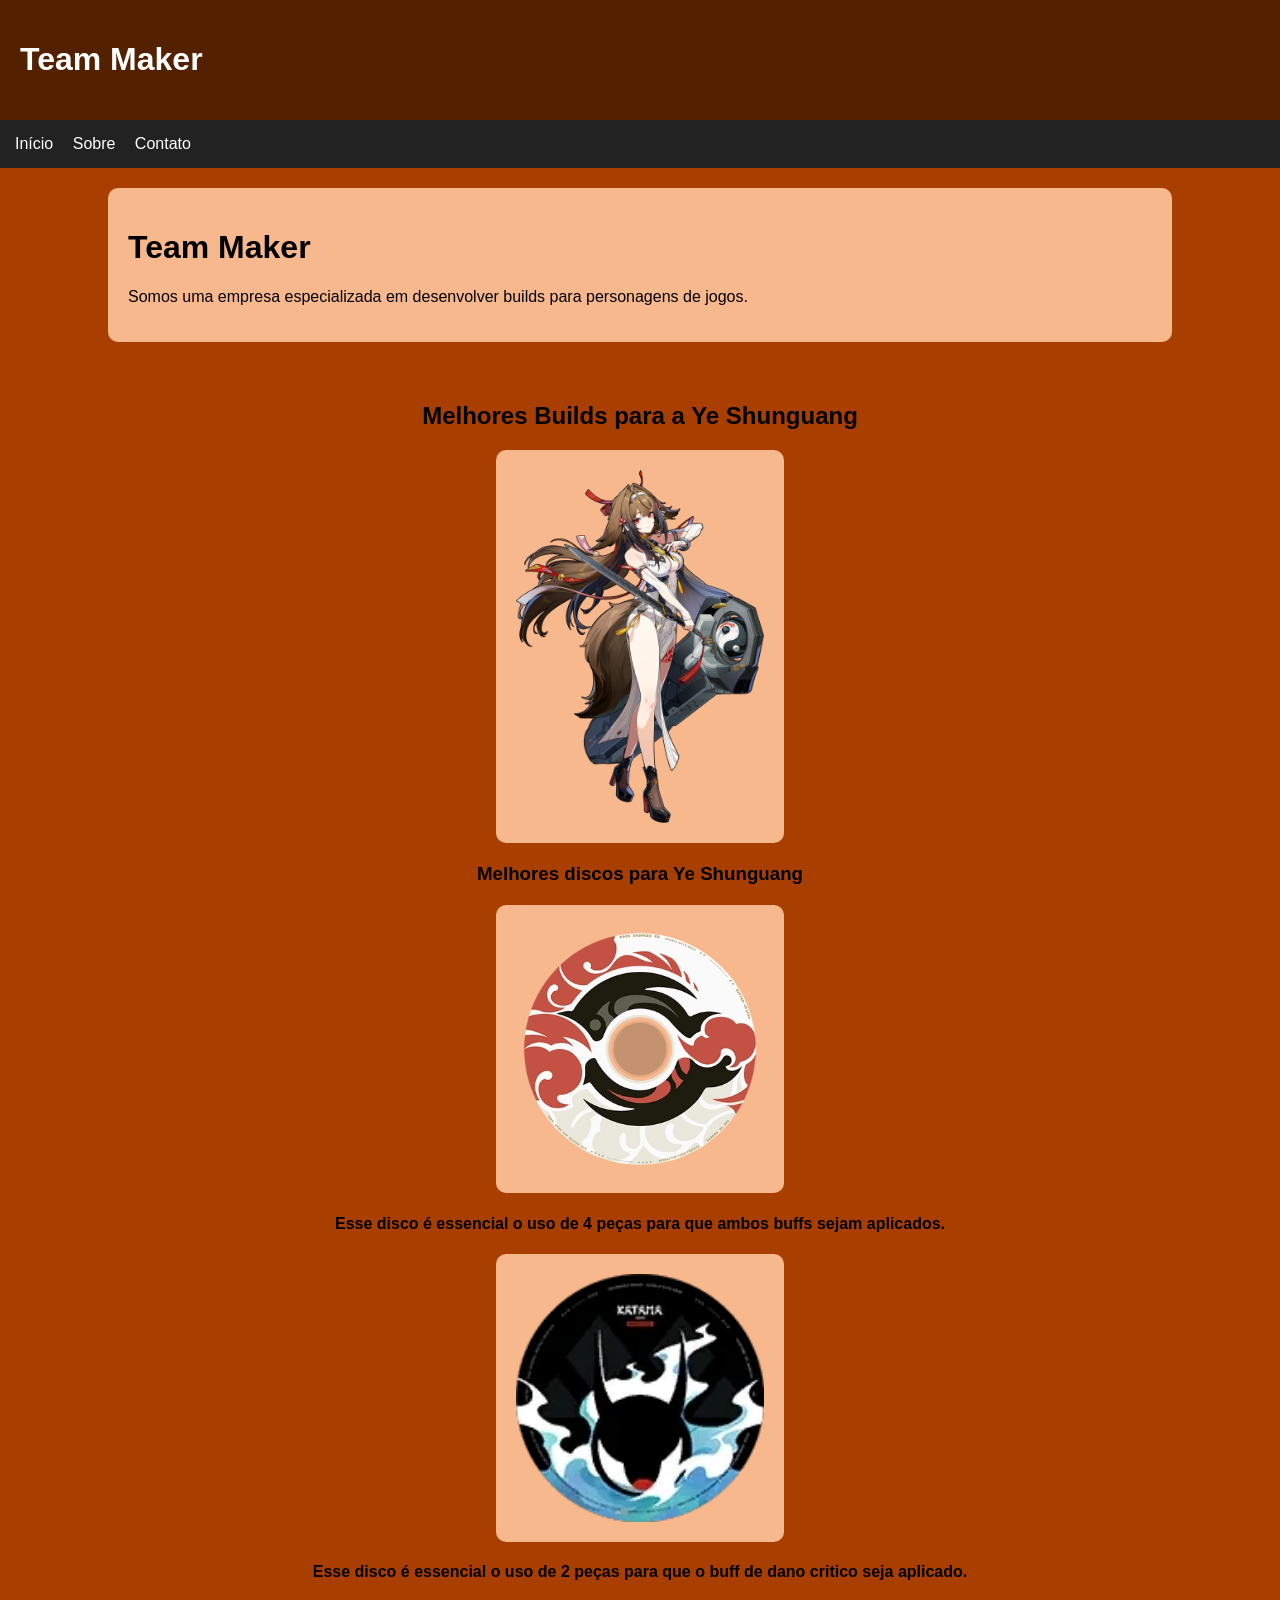
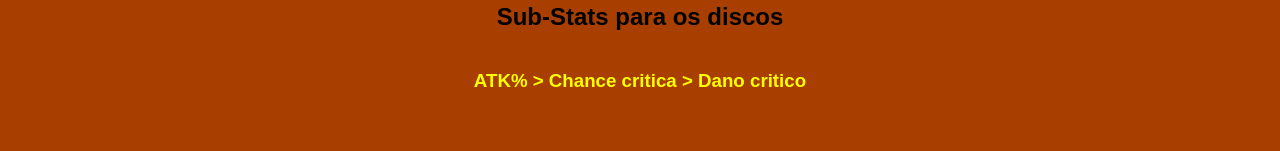
==== atv08/index.html @ d6449dd7 "Add files via upload" ====
<!DOCTYPE html>
<html lang="pt-BR">
<head>
<meta charset="UTF-8">
<title>Tech Solutions - Tech Solutions</title>
<link rel="stylesheet" href="css/style.css">

</head>
  <header>
        <h1>Team Maker</h1>
    </header>
    <nav>
        <a href="index.html">Início</a>
        <a href="sobre.html">Sobre</a>
        <a href="contato.html">Contato</a>
    </nav>

        <div class="container">

        <h1>Team Maker</h1>
        <p>
            Somos uma empresa especializada em desenvolver builds para personagens de jogos.
        </p>
        </div>
        <center class="textos">
            <p>
               <h2><strong>Melhores Builds para a Ye Shunguang</strong></h2>
            </p>
            <img class="borda" src="imagens/Agent_Ye_Shunguang_Portrait.webp" alt="Ye Shunguang">
            <p>
                <h3><strong>Melhores discos para Ye Shunguang</strong></h3>
            </p>
            <img class="borda" src="imagens/Drive_Disc_White_Water_Ballad_Icon.webp" alt="White Water">
            <h4>Esse disco é essencial o uso de <strong>4 peças</strong> para que ambos buffs sejam aplicados.</h4>
            <img class="borda" src="imagens/832730-item_icon.webp" alt="Outro disco">
            <h4>Esse disco é essencial o uso de <strong>2 peças</strong> para que o buff de <strong>dano critico</strong> seja aplicado.</h4>
            <h2><strong>Sub-Stats para os discos</strong></h2>
            <h3 class="amarelo">ATK% > Chance critica > Dano critico</h3>
        </center>
</body>
</html>
---- atv08/css/style.css ----
body {
    font-family: Arial, sans-serif;
    background-color: #a83e00;
    margin:0;
}
header {
    background-color: #532100;
    color:white;
    padding:20px;
}
nav {
    background-color: #222;
    padding: 15px;
}
nav a {
    color: white;
    margin-right:15px;
    text-decoration: none;
}
.container {
    background: rgb(248, 184, 141);
    width: 80%;
    margin: 20px auto;
    padding:20px;
    border-radius: 10px;
}
img {
    width: 200px;
    border-radius: 10px;
}
.textos {
    color:rgb(2, 2, 2);
    padding:20px;
}
.amarelo {
    color:yellow;
    padding:20px;
}
.borda {
    background: rgb(248, 184, 141);
    width: 20%;
    margin: 20px auto;
    padding:20px;
    border-radius: 10px;
    display: flex;
    align-items: left;
}
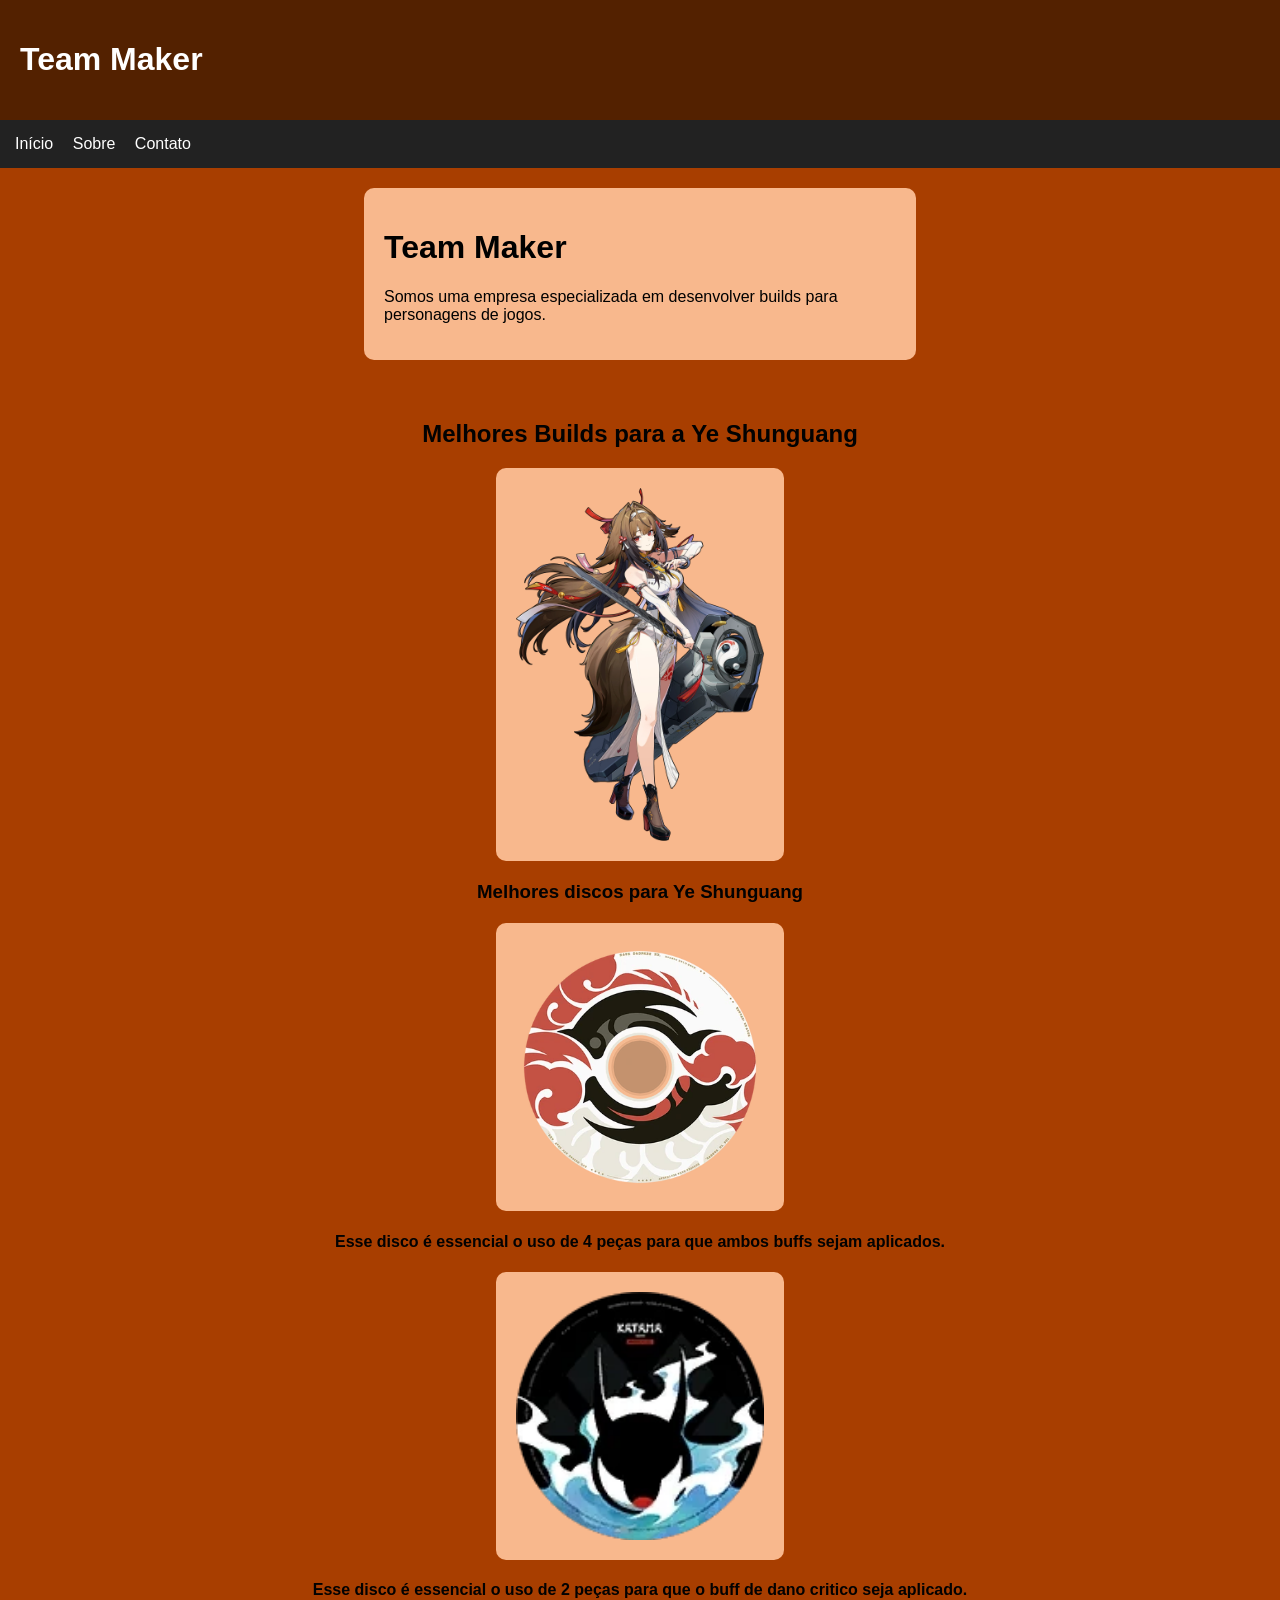
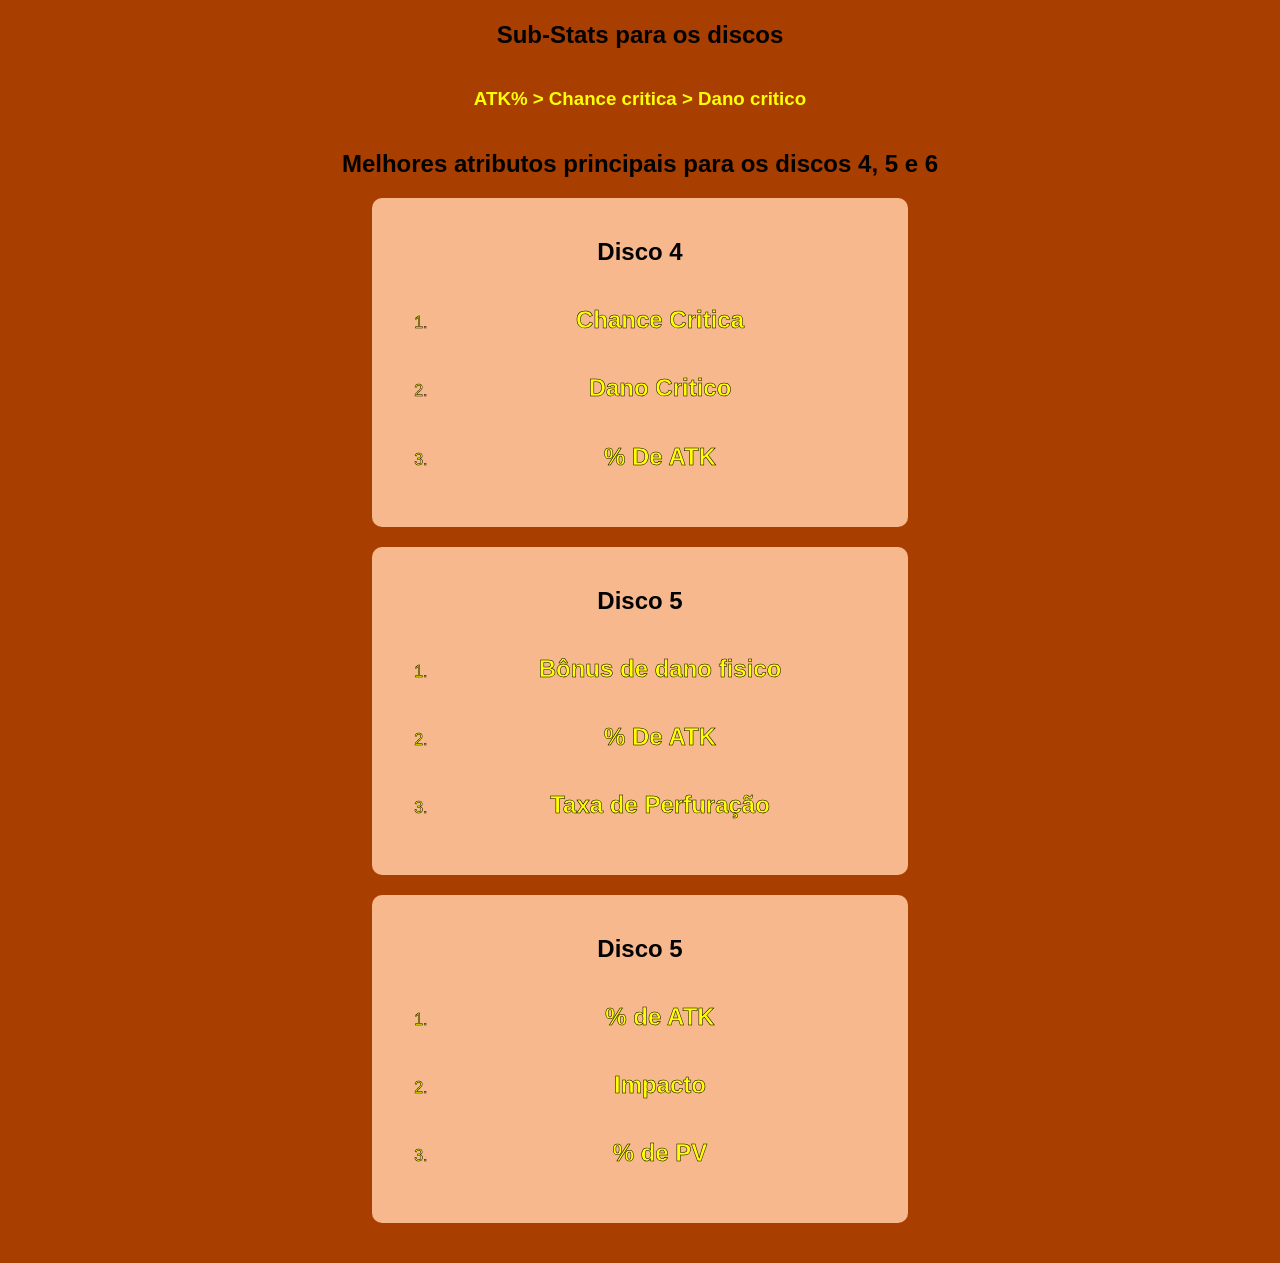
==== commit 4f8a4bc2: "Add files via upload" ====
--- a/atv08/index.html
+++ b/atv08/index.html
@@ -36,6 +36,33 @@
             <h4>Esse disco é essencial o uso de <strong>2 peças</strong> para que o buff de <strong>dano critico</strong> seja aplicado.</h4>
             <h2><strong>Sub-Stats para os discos</strong></h2>
             <h3 class="amarelo">ATK% > Chance critica > Dano critico</h3>
+            <p>
+                <h2><strong>Melhores atributos principais para os discos 4, 5 e 6</strong></h2>
+            </p>
+            <div class="container">
+                <h2>Disco 4</h2>
+                    <ol>
+                        <li class="amarelopreto"><h2>Chance Critica</h2></li>
+                        <li class="amarelopreto"><h2>Dano Critico</h2></li>
+                        <li class="amarelopreto"><h2>% De ATK</h2></li>
+                    </ol>
+            </div>
+            <div class="container">
+                <h2>Disco 5</h2>
+                    <ol>
+                        <li class="amarelopreto"><h2>Bônus de dano fisico</h2></li>
+                        <li class="amarelopreto"><h2>% De ATK</h2></li>
+                        <li class="amarelopreto"><h2>Taxa de Perfuração</h2></li>
+                    </ol>
+            </div>
+            <div class="container">
+                <h2>Disco 5</h2>
+                    <ol>
+                        <li class="amarelopreto"><h2>% de ATK</h2></li>
+                        <li class="amarelopreto"><h2>Impacto</h2></li>
+                        <li class="amarelopreto"><h2>% de PV</h2></li>
+                    </ol>
+            </div>
         </center>
 </body>
 </html>
--- a/atv08/css/style.css
+++ b/atv08/css/style.css
@@ -19,7 +19,7 @@
 }
 .container {
     background: rgb(248, 184, 141);
-    width: 80%;
+    width: 40%;
     margin: 20px auto;
     padding:20px;
     border-radius: 10px;
@@ -36,6 +36,12 @@
     color:yellow;
     padding:20px;
 }
+.amarelopreto {
+    color:yellow;
+    padding:0.2px;
+    -webkit-text-stroke-width: 0.5px;
+    -webkit-text-stroke-color: black;
+}
 .borda {
     background: rgb(248, 184, 141);
     width: 20%;
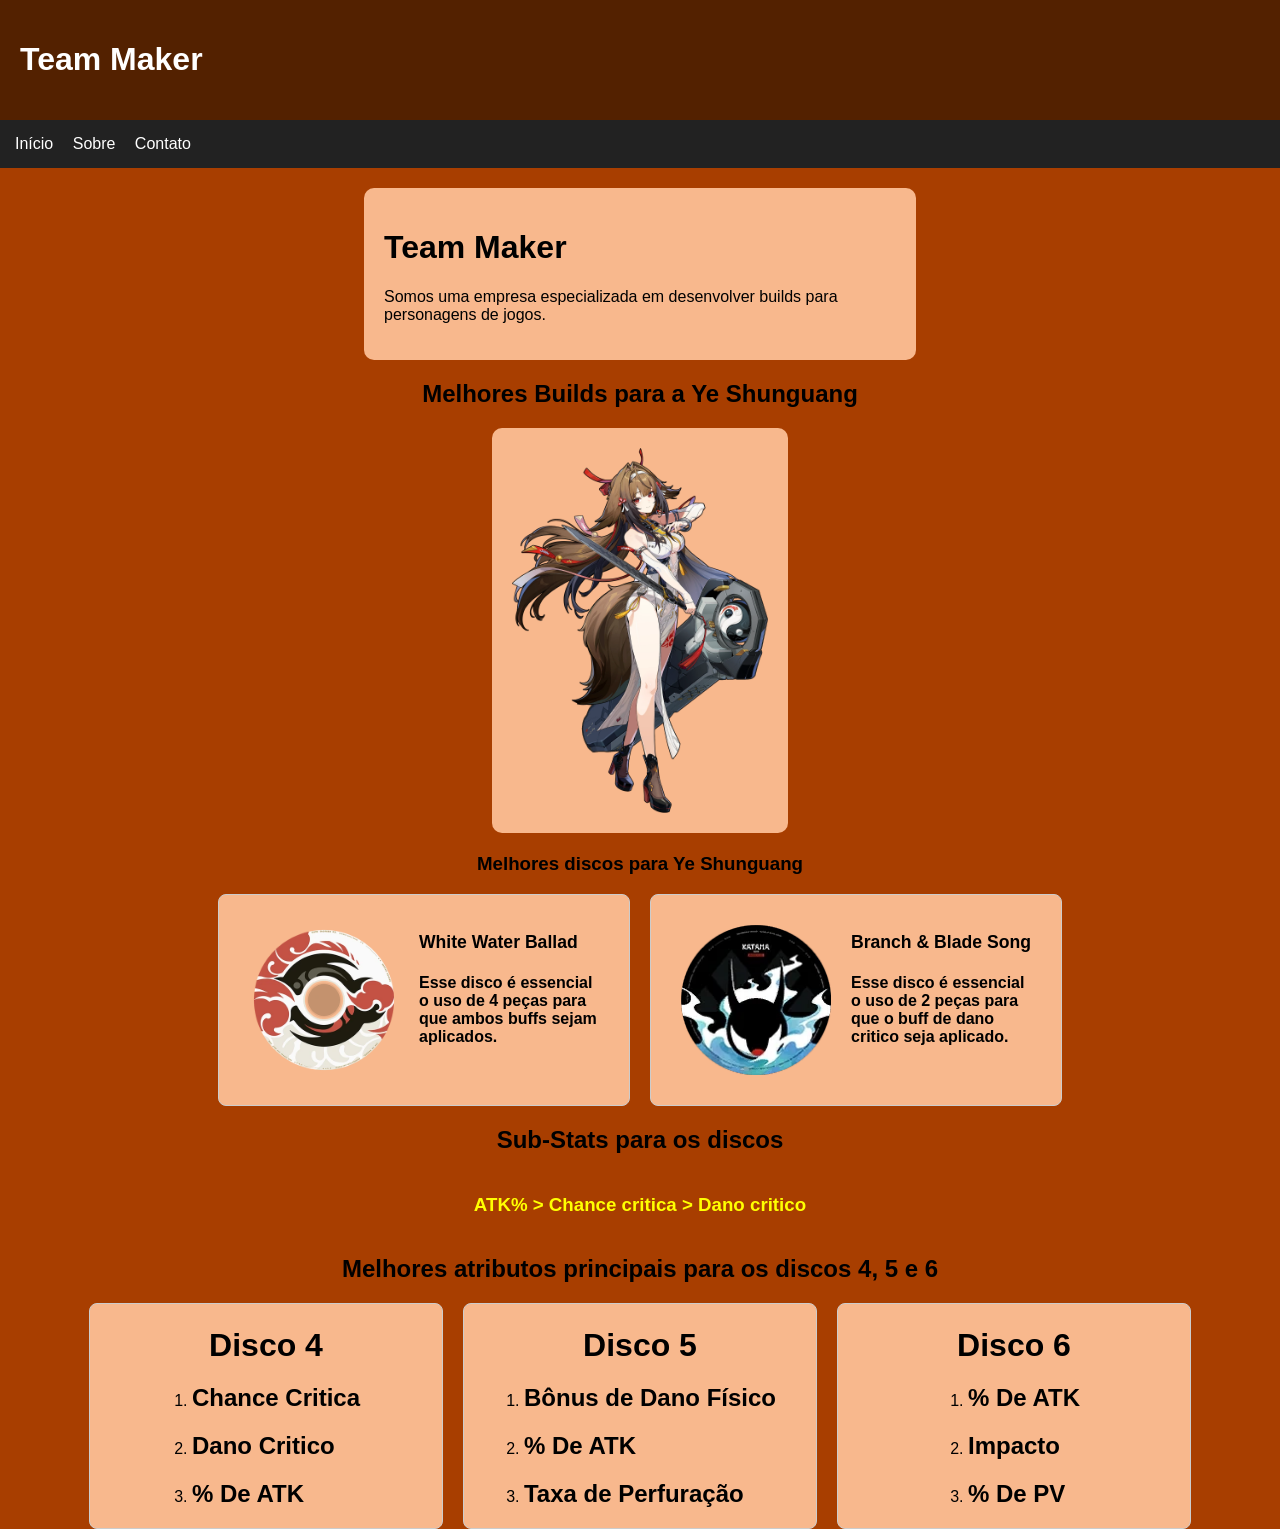
==== commit 2006561d: "Refactor index.html for improved layout and content Updated the HTML structure and added new content" ====
--- a/atv08/index.html
+++ b/atv08/index.html
@@ -2,10 +2,11 @@
 <html lang="pt-BR">
 <head>
 <meta charset="UTF-8">
-<title>Tech Solutions - Tech Solutions</title>
+<title>Team Maker</title>
 <link rel="stylesheet" href="css/style.css">
 
 </head>
+<body>
   <header>
         <h1>Team Maker</h1>
     </header>
@@ -22,7 +23,7 @@
             Somos uma empresa especializada em desenvolver builds para personagens de jogos.
         </p>
         </div>
-        <center class="textos">
+        <center>
             <p>
                <h2><strong>Melhores Builds para a Ye Shunguang</strong></h2>
             </p>
@@ -30,39 +31,61 @@
             <p>
                 <h3><strong>Melhores discos para Ye Shunguang</strong></h3>
             </p>
-            <img class="borda" src="imagens/Drive_Disc_White_Water_Ballad_Icon.webp" alt="White Water">
-            <h4>Esse disco é essencial o uso de <strong>4 peças</strong> para que ambos buffs sejam aplicados.</h4>
-            <img class="borda" src="imagens/832730-item_icon.webp" alt="Outro disco">
-            <h4>Esse disco é essencial o uso de <strong>2 peças</strong> para que o buff de <strong>dano critico</strong> seja aplicado.</h4>
+        </center>
+            <div class="container-cards">
+            <div class="card">
+                <img src="imagens/Drive_Disc_White_Water_Ballad_Icon.webp" alt="White Water">
+                    <div class="card-texto">
+                        <h3>White Water Ballad</h3>
+                        <p><h4>Esse disco é essencial o uso de <strong>4 peças</strong> para que ambos buffs sejam aplicados.</h4></p>
+                    </div>
+            </div>
+            <div class="card">
+                <img src="imagens/832730-item_icon.webp" alt="Blade Song">
+                    <div class="card-texto">
+                        <h3>Branch & Blade Song</h3>
+                        <p><h4>Esse disco é essencial o uso de <strong>2 peças</strong> para que o buff de <strong>dano critico</strong> seja aplicado.</h4></p>
+                    </div>
+            </div>
+            </div>
+            <center>
             <h2><strong>Sub-Stats para os discos</strong></h2>
             <h3 class="amarelo">ATK% > Chance critica > Dano critico</h3>
             <p>
                 <h2><strong>Melhores atributos principais para os discos 4, 5 e 6</strong></h2>
             </p>
-            <div class="container">
-                <h2>Disco 4</h2>
+            </center>
+            <div class="container-cards">
+            <div class="cardisc">
+                <div class="cardisc-texto">
+                    <h1>Disco 4</h1>
                     <ol>
-                        <li class="amarelopreto"><h2>Chance Critica</h2></li>
-                        <li class="amarelopreto"><h2>Dano Critico</h2></li>
-                        <li class="amarelopreto"><h2>% De ATK</h2></li>
+                        <li><h2>Chance Critica</h2></li>
+                        <li><h2>Dano Critico</h2></li>
+                        <li><h2>% De ATK</h2></li>
                     </ol>
+                </div>
             </div>
-            <div class="container">
-                <h2>Disco 5</h2>
+            <div class="cardisc">
+                <div class="cardisc-texto">
+                    <h1>Disco 5</h1>
                     <ol>
-                        <li class="amarelopreto"><h2>Bônus de dano fisico</h2></li>
-                        <li class="amarelopreto"><h2>% De ATK</h2></li>
-                        <li class="amarelopreto"><h2>Taxa de Perfuração</h2></li>
+                        <li><h2>Bônus de Dano Físico</h2></li>
+                        <li><h2>% De ATK</h2></li>
+                        <li><h2>Taxa de Perfuração</h2></li>
                     </ol>
+                </div>
             </div>
-            <div class="container">
-                <h2>Disco 5</h2>
+            <div class="cardisc">
+                <div class="cardisc-texto">
+                    <h1>Disco 6</h1>
                     <ol>
-                        <li class="amarelopreto"><h2>% de ATK</h2></li>
-                        <li class="amarelopreto"><h2>Impacto</h2></li>
-                        <li class="amarelopreto"><h2>% de PV</h2></li>
+                        <li><h2>% De ATK</h2></li>
+                        <li><h2>Impacto</h2></li>
+                        <li><h2>% De PV</h2></li>
                     </ol>
+                </div>
             </div>
-        </center>
+            </div>
 </body>
-</html>+</html>
--- a/atv08/css/style.css
+++ b/atv08/css/style.css
@@ -3,20 +3,24 @@
     background-color: #a83e00;
     margin:0;
 }
+
 header {
     background-color: #532100;
     color:white;
     padding:20px;
 }
+
 nav {
     background-color: #222;
     padding: 15px;
 }
+
 nav a {
     color: white;
     margin-right:15px;
     text-decoration: none;
 }
+
 .container {
     background: rgb(248, 184, 141);
     width: 40%;
@@ -24,24 +28,27 @@
     padding:20px;
     border-radius: 10px;
 }
+
 img {
     width: 200px;
     border-radius: 10px;
 }
+
 .textos {
     color:rgb(2, 2, 2);
     padding:20px;
 }
+
 .amarelo {
     color:yellow;
     padding:20px;
 }
+
 .amarelopreto {
-    color:yellow;
+    color: #a83e00;
     padding:0.2px;
-    -webkit-text-stroke-width: 0.5px;
-    -webkit-text-stroke-color: black;
 }
+
 .borda {
     background: rgb(248, 184, 141);
     width: 20%;
@@ -50,4 +57,65 @@
     border-radius: 10px;
     display: flex;
     align-items: left;
-}+}
+
+.card {
+  display: flex;
+  align-items: center;
+  gap: 20px;
+  padding: 30px;
+  border: 1px solid #ccc;
+  border-radius: 8px;
+  background-color: rgb(248, 184, 141);
+  width: 350px;
+}
+
+.container-cards {
+  display: flex;
+  justify-content: center;
+  gap: 20px;
+  place-items: center;
+}
+
+.cardisc {
+  display: flex;
+  flex-direction: column;
+  align-items: center;
+  padding: 1px;
+  border: 1px solid #ccc;
+  border-radius: 8px;
+  background-color: rgb(248, 184, 141);
+  width: 350px;
+}
+
+.cardisc-texto h1 {
+  text-align: center; 
+  margin-bottom: 20px;
+}
+
+.cardisc-texto ol {
+  text-align: left; 
+  padding-left: 20px;
+}
+
+.cardisc-texto li {
+  margin-bottom: 8px; 
+}
+
+.card img {
+  width: 150px;
+  height: 150px;
+  object-fit: cover;
+  border-radius: 4px;
+}
+
+.card-texto h3 {
+  margin: 0 0 5px 0;
+  font-size: 1.1rem;
+}
+
+.card-texto p {
+  margin: 0;
+  font-size: 0.9rem;
+  color: #555;
+}
